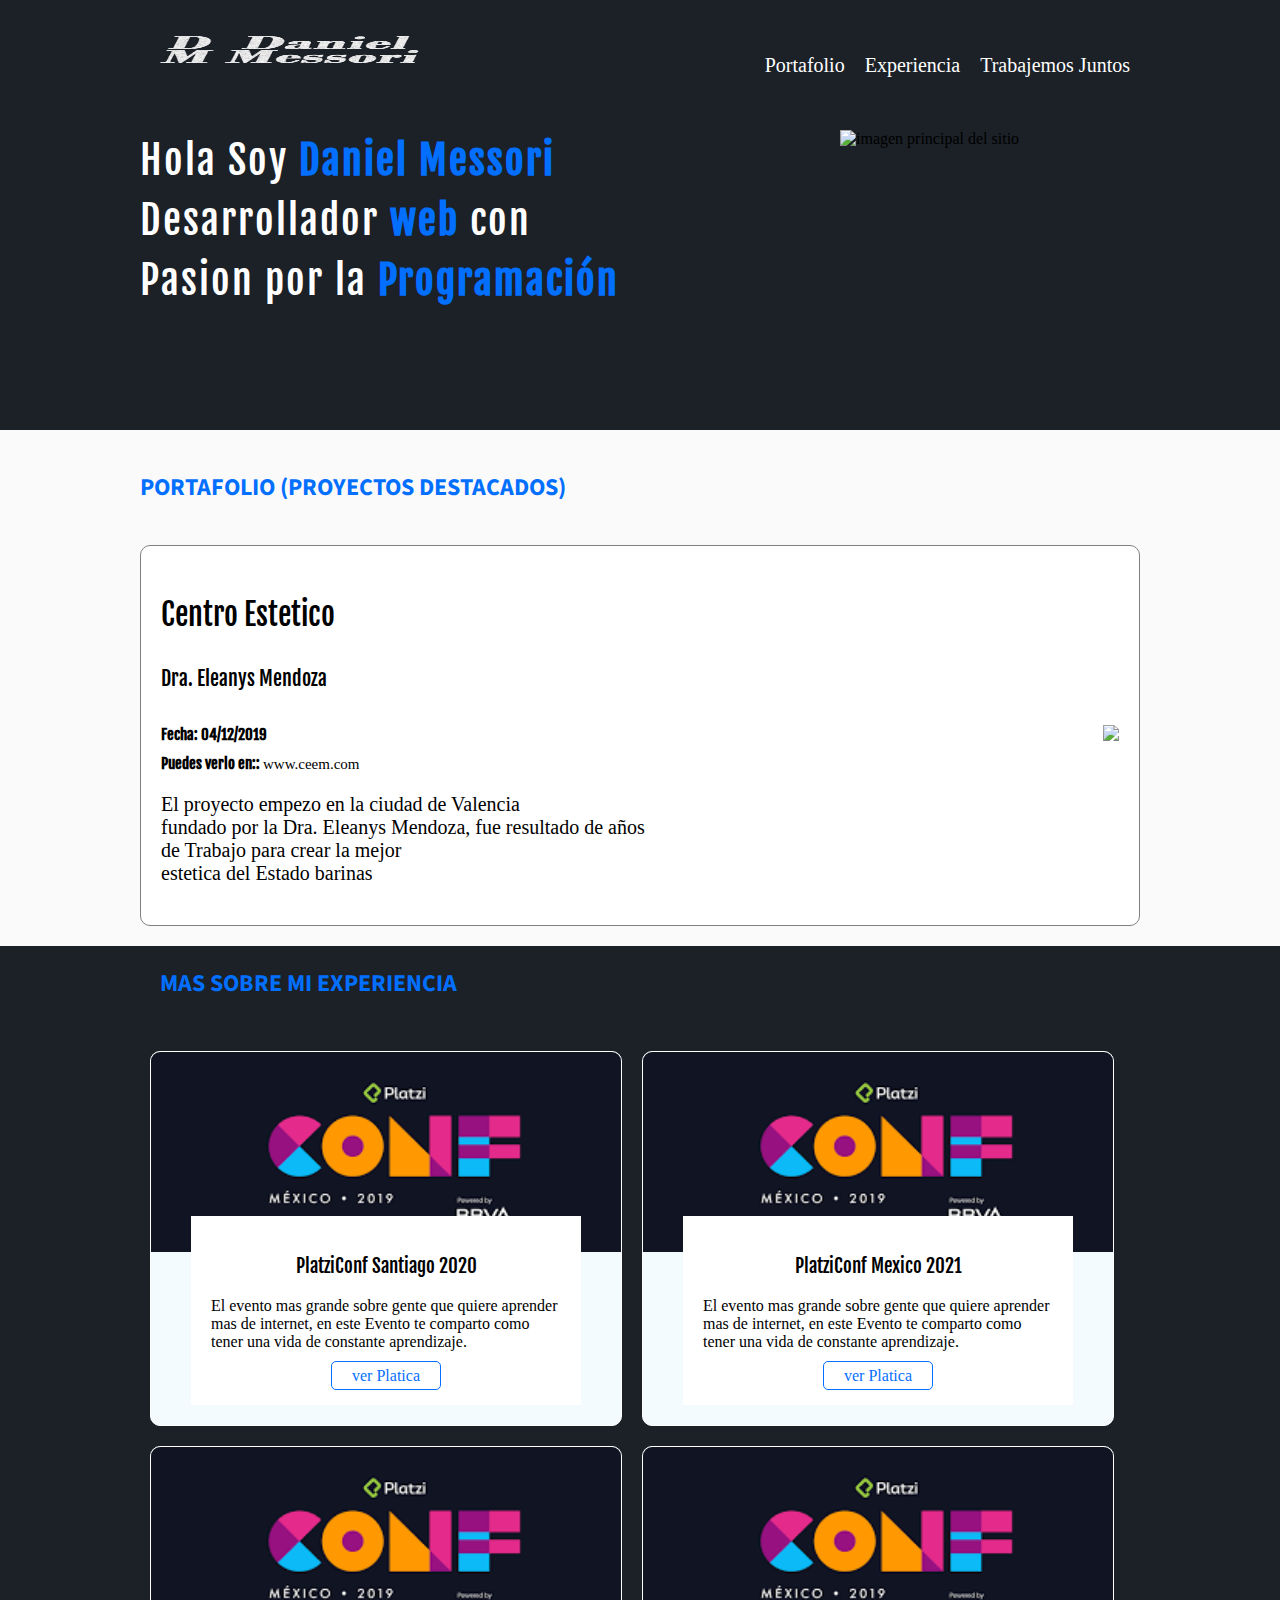
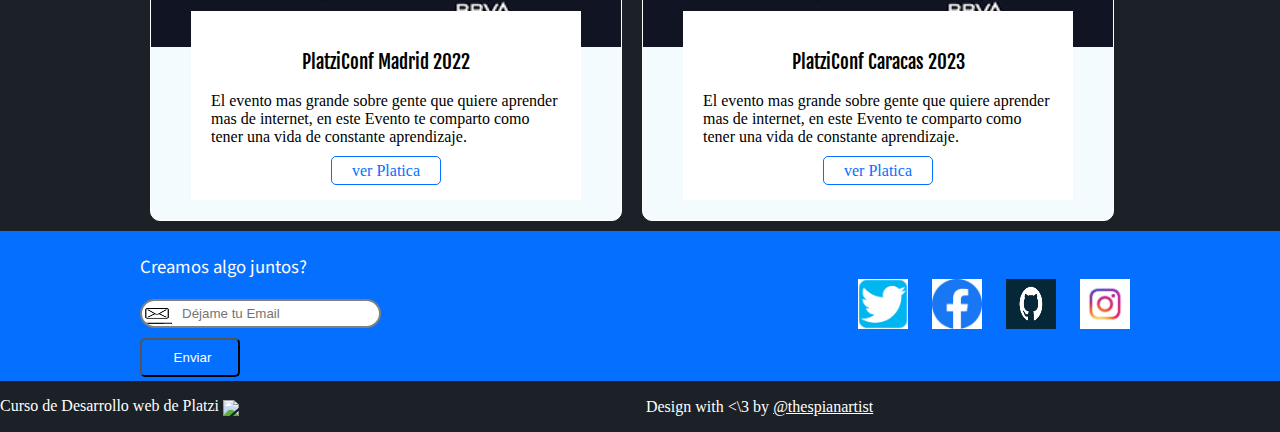
==== index.html @ 3f0a3e09 "inicio" ====
<!DOCTYPE html>
<html lang="es">
<head>
    <meta charset="UTF-8" />
    <meta name="viewport" content="width=device-width, initial-scale=1.0" />
    <meta http-equiv="X-UA-Compatible" content="ie=edge" />
    <link rel="icon" type="image/png" href="img/logo.png" />
    <link href="https://fonts.googleapis.com/css?family=Fjalla+One|Source+Sans+Pro:400i&display=swap" rel="stylesheet">
    <link rel="stylesheet" href="css/estilos.css" /> 
    
    <title>Portafolio</title>
</head>
<body>
    <header class="header">
        <div class="container">
    <figure class="logo">
        <img src="img/daniel.jpg" height="100" width="300"/>
    </figure>
    <nav class="menu">
        <ol>
            <li>
                <a class="link" href="#portafolio">Portafolio</a>
            </li>
            <li>
                <a class="link" href="#experiencia">Experiencia</a>
            </li>
            <li>
                <a class="link" href="#contacto">Trabajemos Juntos</a>
            </li>
        </ol>
        </nav>
    </div>
    </header>
    <section class="hero">
        <div class="container">
        <h1>
            Hola Soy <strong>Daniel Messori</strong> <br>Desarrollador <strong>web</strong> con<br> Pasion por la <strong>Programación</strong>
        </h1>
        <img  class="hero-imagei" src="../portafolio/img/logo.png" width="300" height="300" alt="imagen principal del sitio" />
    </div>
    </section>
    <section id="portafolio" class="portfolio">
        <div class="container">
        <h2>Portafolio (Proyectos Destacados)</h2>
        <article class="project">
            <div class="project-details">
                <h3 class="project-title">Centro Estetico</h3>
                <h5 class="project-course">Dra. Eleanys Mendoza</h5>
                <p class="project-date"><small><strong>Fecha: 04/12/2019</strong></small></p>
                <p class="project-url"><small><strong>Puedes verlo en::  </strong>   www.ceem.com</small></p>
                <p class="project-description">El proyecto empezo en la ciudad de Valencia <br>fundado por la Dra. Eleanys Mendoza, fue resultado de años de Trabajo para crear la mejor <br>estetica del Estado barinas</p>         
            </div>
            <figure class="project-imageContainer">
                    <img class="project-image" src="../portafolio/img/ele.jpg" />
            </figure>
        </article>
    </div>
    </section>
            <div class="container">
    <h2 class="event-list-title"> Mas sobre mi experiencia</h2>
    <section id="eventos" class="event-list">

        <article class="event">
            <figure class="event-imageContainer">
                <img  class="event-image" src="img/platziconf.jpg" width="500" height="500"/>
            </figure>
            <div class="event-detail">
            <h3 class="event-title">PlatziConf Santiago 2020</h3>
            <p class="event-description"> El evento mas grande sobre gente que quiere aprender mas de internet, en este Evento te comparto como tener una vida de constante aprendizaje.</p>
            <a class="event-url" href="https://www.youtube.com/watch?v=Xk1OPWT_6yw&list=PLa28R7QEiMbkGahEPjXsCfkXm7AKnL-aj" target="_blank">ver Platica</a>
        </div>
        </article>

        <article class="event">
                <figure class="event-imageContainer">
                    <img  class="event-image" src="img/platziconf.jpg" width="500" height="500"/>
                </figure>
                <div class="event-detail">
                <h3 class="event-title">PlatziConf Mexico 2021</h3>
                <p class="event-description"> El evento mas grande sobre gente que quiere aprender mas de internet, en este Evento te comparto como tener una vida de constante aprendizaje.</p>
                <a class="event-url" href="https://www.youtube.com/watch?v=Xk1OPWT_6yw&list=PLa28R7QEiMbkGahEPjXsCfkXm7AKnL-aj" target="_blank">ver Platica</a>
            </div>
            </article>
            <article class="event">
                    <figure class="event-imageContainer">
                        <img  class="event-image" src="img/platziconf.jpg" width="500" height="500"/>
                    </figure>
                    <div class="event-detail">
                    <h3 class="event-title">PlatziConf Madrid 2022</h3>
                    <p class="event-description">El evento mas grande sobre gente que quiere aprender mas de internet, en este Evento te comparto como tener una vida de constante aprendizaje.</p>
                    <a class="event-url" href="https://www.youtube.com/watch?v=Xk1OPWT_6yw&list=PLa28R7QEiMbkGahEPjXsCfkXm7AKnL-aj" target="_blank">ver Platica</a>
                </div>
                </article>
                <article class="event">
                        <figure class="event-imageContainer">
                            <img  class="event-image" src="img/platziconf.jpg" width="500" height="500"/>
                        </figure>
                        <div class="event-detail">
                        <h3 class="event-title">PlatziConf Caracas 2023</h3>
                        <p class="event-description"> El evento mas grande sobre gente que quiere aprender mas de internet, en este Evento te comparto como tener una vida de constante aprendizaje.</p>
                        <a class="event-url" href="https://www.youtube.com/watch?v=Xk1OPWT_6yw&list=PLa28R7QEiMbkGahEPjXsCfkXm7AKnL-aj" target="_blank">ver Platica</a>
                    </div>
                    </article>
                </div>
    </section>
    <section id="contacto" class="contact">
        <div class="container">
        <div class="form-email">
        <form action="/suscripcion/">
            <h3>Creamos algo juntos?</h3>
            <input type="text" placeholder="Déjame tu Email" id="email" class="email" />
            <button>Enviar</button>
        </div>
        </form>
        <div class="social">
            <a href="https://twitter.com/dmessori" class="social-link twitter"></a>
            <a href="https:/facebook.com/daniel.messori" class="social-link facebook"></a>
            <a href="https://github.com/danielmessori" class="social-link github"></a>
            <a href="https://instagram.com/dmessori" class="social-link instagram"></a>

    </section>
</div>
</div>
    <footer class="footer">
        <div>
            <p>Curso de Desarrollo web de Platzi <img src="../portafolio/img/daniellogo.jpg" width="80px"></p>
        </div>
        <p>Design with <\3 by <a href="https://twitter.com/thespianartist">@thespianartist</a></p>
        <div></div>
    </footer>
</body>
</html>
---- css/estilos.css ----
/*reglas
selectores
declaraciones
propiedades
valores*/

/* selector de etiquetas header-section - article- nav */
/*selector descendente */
/*body header div nav ol li a*/
/* selector de clase*/
/* .portafolio */
/* selector de id
     #portafolio */
/* gris oscuro = #1d252c */
/* gris claro = #626262 */
/* background gris = #1b2127 */
/* celeste = #026fff */
body{
    
    margin:0;
}
h1,
h2,
h3,
h4,
h5,
h6{
    font-family: 'Fjalla One', Times, serif;
    font-weight: normal;
}
h1{
    font-size: 40px;
    line-height: 1.5em;
    letter-spacing: 2px;
    color: white;
    margin: 0;
   /* text-transform: uppercase;
    text-decoration: underline;*/
}
h1 strong{
    color: #026fff;
}

.header{
    background-color: #1b2127;
    color: white;
    display: flex;
    justify-content: space-between;
    height: 130px;
 /*   height: 300px;
  background-image: url('../img/daniellogo.jpg');
    background-size: 300px 200px;
    background-repeat: no-repeat;
    background-position-x: center;*/
}

.header a{
    color: white;
    text-decoration: none;
    font-size: 20px;
}
.header ol{
    display: flex;
    height: inherit;
    
}
.header ol li{
    height: inherit;
    display: flex;
    align-items: center;
justify-content: space-between;
}
.header a{
    display: block;
    /*height: inherit;*/
    padding: 0 10px;
}
.menu{
    height: inherit;
    display: flex;
}
.hero{
    height: 300px;
  /*  background-image: url('../img/platzi.jpg');*/
    background-color: #1b2127;
  /*  background-size: 500px 300px;
    background-repeat: no-repeat;
    background-position-x: right;*/
    display: flex;
    justify-content: space-between;
}
.hero-image{
    object-fit: cover;
}
.portfolio{
    margin: 0px;
    padding: 20px;
    background: #fafafa;

  }
.project {
 /*    border-top: 10px solid red;
 border-right: 10px solid orange;
 border-left: 10px solid green;
 border-bottom: 10px solid pink;*/
 border: 1px solid gray;
 border-radius: 10px;
 /*margin: 10px;
 margin-bottom: 15px;*/
 padding: 20px;
 background:white;
 display: flex;
 align-items: center;
 justify-content: space-between;
/*border-top-left-radius: 40px; */
}
.project-details{
width: 500px;
 }
.project-image{
    height: 400px;
}
.project-title{
    font-size: 30px;
    margin-bottom: 10px;
}
.project-course{
    font-size: 20px;
}
.project small{
    font-size:15px ;
}
.project-couse,
.project-date,
.project-url{
    margin: 10px 0;
}
.project-description{
    font-size: 20px;
}
.project strong{
    font-family: 'Fjalla One'   ;
}
.flexbox{
display: flex;
flex-direction: row;
flex-wrap: wrap;
justify-content: space-around;
justify-content: space-between;
justify-content: space-evenly;
}
.box{
    width: 50px;
    height: 50px;
    border: 5px solid red;
    margin: 20px;
    flex-shrink: 0;
}
ol,
ul{
    margin: 0;
    padding: 0;
    list-style: none;
}

figure{
    margin: 0;
}

.footer {
    background: #1b2127;
    color: white;
    display: flex;
    align-items: center;
    justify-content: space-between;
}
.footer img{
    vertical-align: middle;
}
.footer a{
    color: white;
}
h2 {
    color: #026fff;
    text-transform: uppercase;
    font-family: 'Source Sans Pro', sans-serif;
    font-weight: bold;
    font-size: 24px;
    margin-bottom: 40px;
}

.event{
    border: 1px solid white;
    margin: 10px;
    width: 470px;
    border-radius: 10px;
    overflow: hidden;
    flex-shrink: 0;
    background: #f4fbff;
}
.event-list{
    display: flex;
    flex-wrap: wrap;
}
.event img{
    width: 480px;
    height: 200px;
    object-fit: cover;
}
.event-detail {
    margin: 20px 40px;
    background: white;
    margin-top: -40px;
    position: relative;
    padding: 20px;
    text-align: center;

}
.event-description{
    text-align: left;
}
.event-url{
    color: #056fff;
    border: 1px solid #056fff;
    padding: 5px 20px;
    text-decoration: none;
    border-radius: 5px;
}
.event-list-title{
    margin-left: 20px;
}
.contact {
    background-color: #056fff;
    color: white;
    height: 150px;
    display: flex;
    align-items: center;
    justify-content: space-between;
}
.social{
}
.social-link{
    display: inline-block;
    width: 50px;
    height: 50px;
    background-size: 50px 50px;
    margin: 0 10px;
}
.social-link.twitter {
    background-image: url('../img/twitter.png');
}
.social-link.facebook {
    background-image: url('../img/facebook.png');
}
.social-link.github {
    background-image: url('../img/github.png');
}
.social-link.instagram {
    background-image: url('../img/instagram.jpg');
}
.form-email input {
border-color: gray;
padding: 5px 20px 5px 40px;
background-image: url('../img/envelope.png');
background-repeat: no-repeat;
background-size: 30px 20px;
background-position-y: center;
border-radius: 20px;
border-style: solid;
}
.form-email button {
    display: block;
    background: transparent;
    color: white;
    padding: 10px 20px 10px 25px;
    border-radius: 5px;
    width: 100px;
    margin-top: 10px;
}
.form-email h3{
    font-family: 'Source Sans pro';
}
.container{
    width: 1000px;
    margin:0 auto;
    display: inherit;
    justify-content: inherit;
    align-items: inherit;
    height: inherit;
    flex-wrap: inherit;
}
html{
background:#1b2127;
}
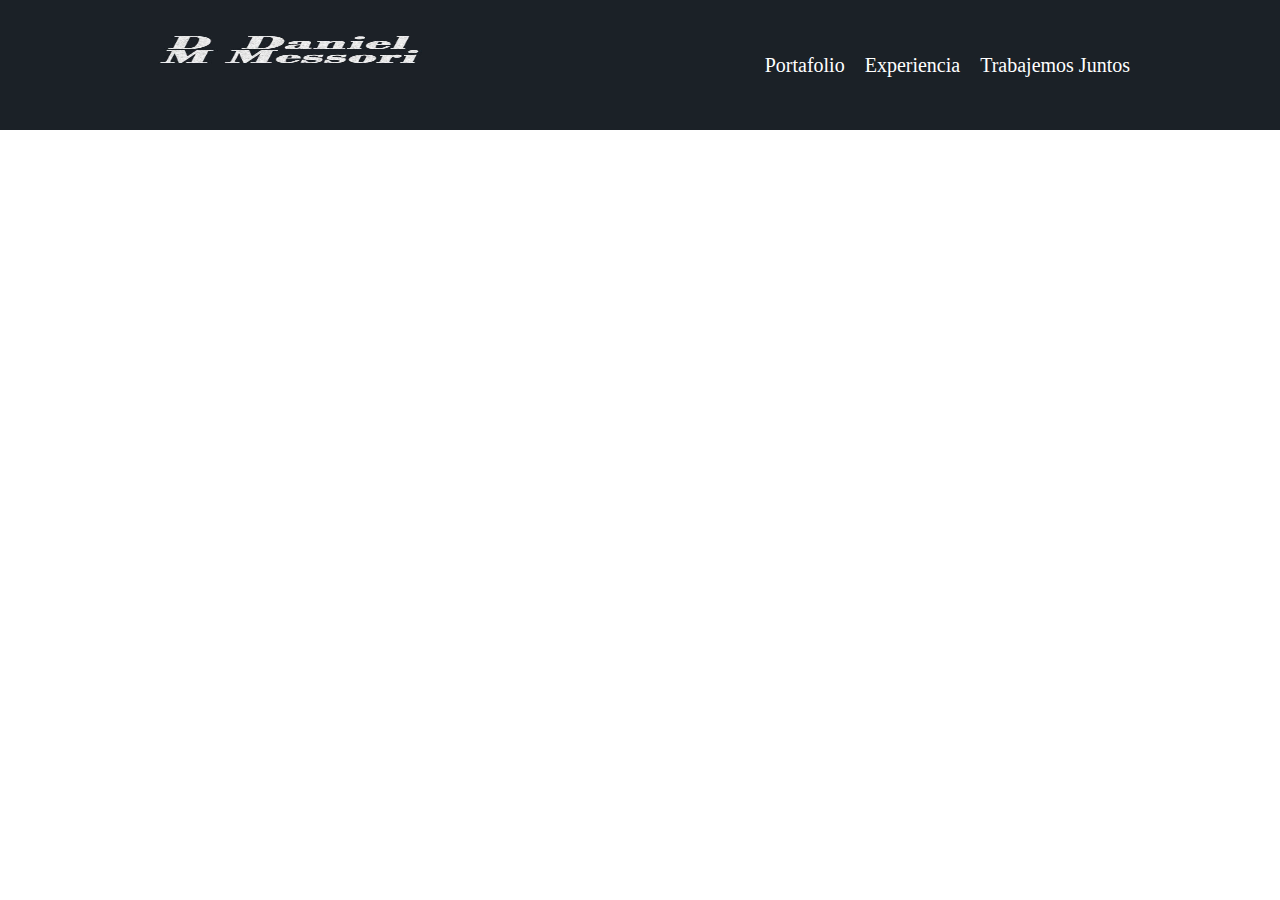
==== commit 86073475: "Nueva carpeta" ====
--- a/index.html
+++ b/index.html
@@ -2,12 +2,11 @@
 <html lang="es">
 <head>
     <meta charset="UTF-8" />
-    <meta name="viewport" content="width=device-width, initial-scale=1.0" />
+    <meta name="viewport" content="width=device-width, initial-scale=1" />
     <meta http-equiv="X-UA-Compatible" content="ie=edge" />
     <link rel="icon" type="image/png" href="img/logo.png" />
     <link href="https://fonts.googleapis.com/css?family=Fjalla+One|Source+Sans+Pro:400i&display=swap" rel="stylesheet">
     <link rel="stylesheet" href="css/estilos.css" /> 
-    
     <title>Portafolio</title>
 </head>
 <body>
@@ -31,7 +30,7 @@
         </nav>
     </div>
     </header>
-    <section class="hero">
+    <!-- <section class="hero">
         <div class="container">
         <h1>
             Hola Soy <strong>Daniel Messori</strong> <br>Desarrollador <strong>web</strong> con<br> Pasion por la <strong>Programación</strong>
@@ -127,6 +126,6 @@
         </div>
         <p>Design with <\3 by <a href="https://twitter.com/thespianartist">@thespianartist</a></p>
         <div></div>
-    </footer>
+    </footer> -->
 </body>
 </html>--- a/css/estilos.css
+++ b/css/estilos.css
@@ -47,6 +47,7 @@
     display: flex;
     justify-content: space-between;
     height: 130px;
+    flex-wrap: wrap;
  /*   height: 300px;
   background-image: url('../img/daniellogo.jpg');
     background-size: 300px 200px;
@@ -88,6 +89,7 @@
     background-position-x: right;*/
     display: flex;
     justify-content: space-between;
+    flex-wrap: wrap;
 }
 .hero-image{
     object-fit: cover;
@@ -113,6 +115,7 @@
  align-items: center;
  justify-content: space-between;
 /*border-top-left-radius: 40px; */
+flex-wrap: wrap;
 }
 .project-details{
 width: 500px;
@@ -173,6 +176,7 @@
     display: flex;
     align-items: center;
     justify-content: space-between;
+    flex-wrap: wrap;
 }
 .footer img{
     vertical-align: middle;
@@ -236,8 +240,7 @@
     display: flex;
     align-items: center;
     justify-content: space-between;
-}
-.social{
+    flex-wrap: wrap;
 }
 .social-link{
     display: inline-block;
@@ -281,14 +284,50 @@
     font-family: 'Source Sans pro';
 }
 .container{
-    width: 1000px;
+    max-width: 1000px;
+    width: 100%;
     margin:0 auto;
     display: inherit;
     justify-content: inherit;
     align-items: inherit;
     height: inherit;
     flex-wrap: inherit;
+    flex: 1;
 }
 html{
-background:#1b2127;
-}+/* background:#1b2127; */
+}
+/* desktop first que empieces desde el MQ MAS GRANDE */
+@media screen and (max-width:1024px){
+
+}
+@media screen and (max-width:767px){
+
+.header{
+    display: block;
+    height: auto;
+}
+.header ol {
+    display: block;
+}
+.header ol li {
+    height: 50px;
+}
+.header a {
+}
+.menu {
+    justify-content: center;
+}
+.header .logo {
+    text-align: center;
+}
+ }
+@media screen and (max-width:480px){
+
+    
+}
+@media screen and (max-width:320px){
+    
+}
+
+/* Mobile First */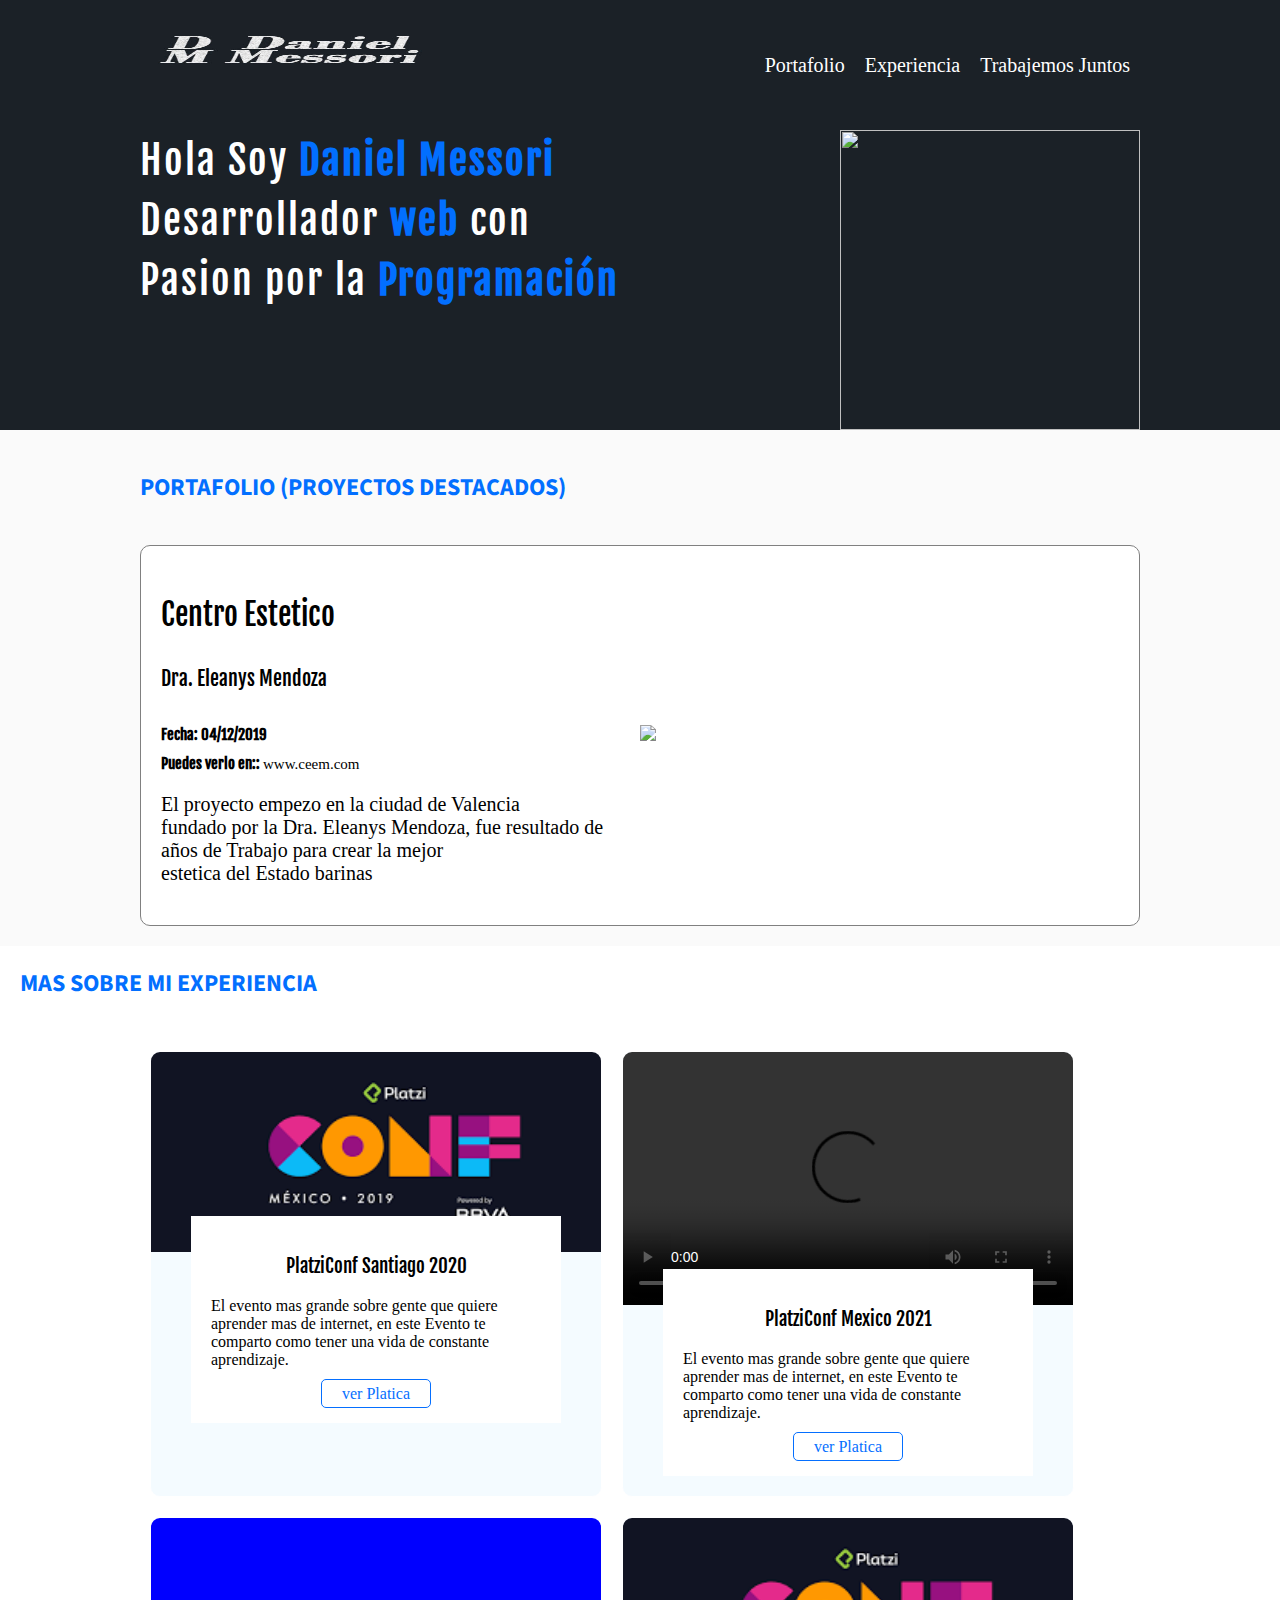
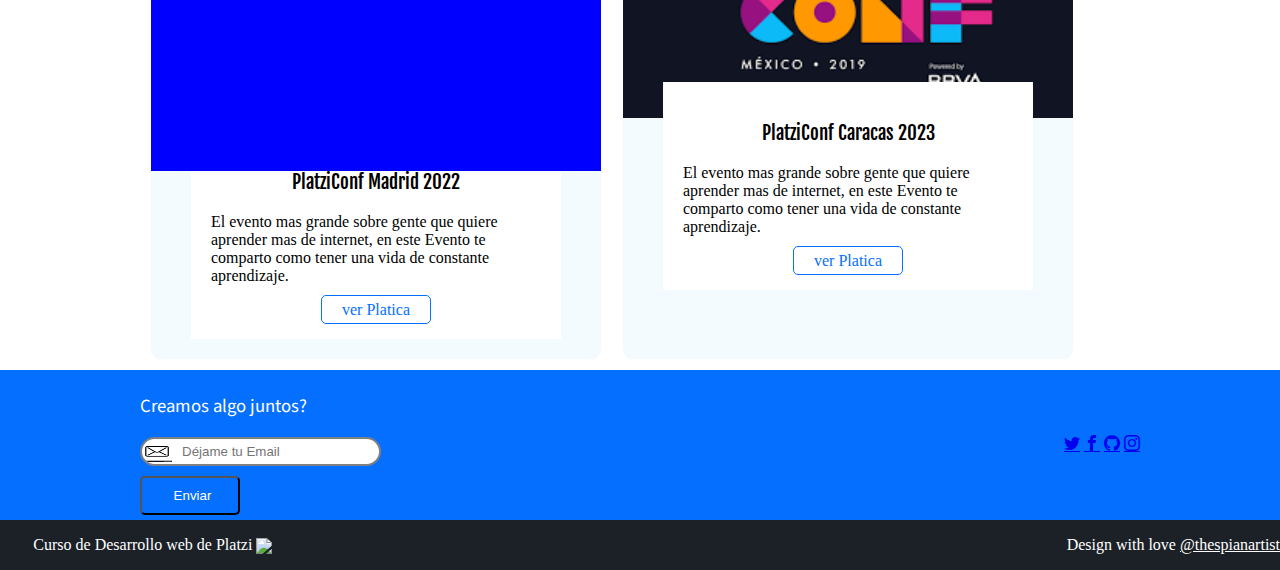
==== commit a9423c99: "Changes" ====
--- a/index.html
+++ b/index.html
@@ -10,6 +10,7 @@
     <title>Portafolio</title>
 </head>
 <body>
+    <i class="icon-menu burger-button" id="burger-menu"></i>
     <header class="header">
         <div class="container">
     <figure class="logo">
@@ -30,12 +31,12 @@
         </nav>
     </div>
     </header>
-    <!-- <section class="hero">
+    <section class="hero">
         <div class="container">
         <h1>
             Hola Soy <strong>Daniel Messori</strong> <br>Desarrollador <strong>web</strong> con<br> Pasion por la <strong>Programación</strong>
         </h1>
-        <img  class="hero-imagei" src="../portafolio/img/logo.png" width="300" height="300" alt="imagen principal del sitio" />
+        <img  class="hero-imagei" src="../portafolio/img/github.png" width="300" height="300" altprincipal="imagen  del sitio" />
     </div>
     </section>
     <section id="portafolio" class="portfolio">
@@ -55,9 +56,12 @@
         </article>
     </div>
     </section>
-            <div class="container">
+
     <h2 class="event-list-title"> Mas sobre mi experiencia</h2>
     <section id="eventos" class="event-list">
+            <div class="container">
+    
+
 
         <article class="event">
             <figure class="event-imageContainer">
@@ -72,7 +76,9 @@
 
         <article class="event">
                 <figure class="event-imageContainer">
-                    <img  class="event-image" src="img/platziconf.jpg" width="500" height="500"/>
+                    <video class="html-video"src="videos/f8.mp4" width="1280" height="720" controls></video>
+                </video>
+                    <!-- <img  class="event-image" src="img/platziconf.jpg" width="500" height="500"/> -->
                 </figure>
                 <div class="event-detail">
                 <h3 class="event-title">PlatziConf Mexico 2021</h3>
@@ -82,7 +88,9 @@
             </article>
             <article class="event">
                     <figure class="event-imageContainer">
-                        <img  class="event-image" src="img/platziconf.jpg" width="500" height="500"/>
+                        <div class="flexible-video">    <iframe class="youtube-video" width="560" height="315" src="https://www.youtube.com/embed/aDuSFhRgvWk" frameborder="0" allow="accelerometer; autoplay; encrypted-media; gyroscope; picture-in-picture" allowfullscreen></iframe>
+                        </div>
+                        <!-- <img  class="event-image" src="img/platziconf.jpg" width="500" height="500"/> -->
                     </figure>
                     <div class="event-detail">
                     <h3 class="event-title">PlatziConf Madrid 2022</h3>
@@ -112,20 +120,39 @@
         </div>
         </form>
         <div class="social">
-            <a href="https://twitter.com/dmessori" class="social-link twitter"></a>
-            <a href="https:/facebook.com/daniel.messori" class="social-link facebook"></a>
-            <a href="https://github.com/danielmessori" class="social-link github"></a>
-            <a href="https://instagram.com/dmessori" class="social-link instagram"></a>
+            <a href="https://twitter.com/dmessori" class="icon-twitter"></a>
+            <a href="https:/facebook.com/daniel.messori" class="icon-facebook"></a>
+            <a href="https://github.com/danielmessori" class="icon-github"></a>
+            <a href="https://instagram.com/dmessori" class="icon-instagram"></a>
 
     </section>
 </div>
 </div>
     <footer class="footer">
-        <div>
+        <div class="container">
             <p>Curso de Desarrollo web de Platzi <img src="../portafolio/img/daniellogo.jpg" width="80px"></p>
         </div>
-        <p>Design with <\3 by <a href="https://twitter.com/thespianartist">@thespianartist</a></p>
+        <p>Design with love <a href="https://twitter.com/thespianartist">@thespianartist</a></p>
         <div></div>
-    </footer> -->
+    </footer>
+    <script>
+        const menu = document.querySelector('.menu')
+    
+        console.log(menu);
+        const burgerButton = document.querySelector('#burger-menu')
+        console.log(burgerButton);
+        
+
+        burgerButton.addEventListener('click', hideShow)
+
+        function hideShow() {
+            if (menu.classList.contains('is-active')){
+                menu.classList.remove('is-active');
+            }else {
+
+            menu.classList.add('is-active');
+            }
+        }
+    </script>
 </body>
 </html>--- a/css/estilos.css
+++ b/css/estilos.css
@@ -15,6 +15,75 @@
 /* gris claro = #626262 */
 /* background gris = #1b2127 */
 /* celeste = #026fff */
+@font-face {
+    font-family: 'icomoon';
+    src:  url('../icomons/fonts/icomoon.eot?gsbsmg');
+    src:  url('../icomons/fonts/icomoon.eot?gsbsmg#iefix') format('embedded-opentype'),
+      url('../icomons/fonts/icomoon.ttf?gsbsmg') format('truetype'),
+      url('../icomons/fonts/icomoon.woff?gsbsmg') format('woff'),
+      url('../icomons/fonts/icomoon.svg?gsbsmg#icomoon') format('svg');
+    font-weight: normal;
+    font-style: normal;
+    font-display: block;
+  }
+  
+  [class^="icon-"], [class*=" icon-"] {
+    /* use !important to prevent issues with browser extensions that change fonts */
+    font-family: 'icomoon' !important;
+    speak: none;
+    font-style: normal;
+    font-weight: normal;
+    font-variant: normal;
+    text-transform: none;
+    line-height: 1;
+  
+    /* Better Font Rendering =========== */
+    -webkit-font-smoothing: antialiased;
+    -moz-osx-font-smoothing: grayscale;
+  }
+  
+  .icon-facebook:before {
+    content: "\e901";
+  }
+  .icon-github:before {
+    content: "\e902";
+  }
+  .icon-twitter:before {
+    content: "\e903";
+  }
+  .icon-instagram:before {
+    content: "\e904";
+  }
+  .icon-menu:before {
+    content: "\e900";
+  }
+  
+  [class^="icon-"], [class*=" icon-"] {
+    /* use !important to prevent issues with browser extensions that change fonts */
+    font-family: 'icomoon' !important;
+    speak: none;
+    font-style: normal;
+    font-weight: normal;
+    font-variant: normal;
+    text-transform: none;
+    line-height: 1;
+    /* display: inline-block;
+    width: 50px;
+    height: 50px;
+    background-size: 50px 50px;
+    background-color: black;
+    margin: 0 10px; */
+}
+  
+    /* Better Font Rendering =========== */
+    -webkit-font-smoothing: antialiased;
+    -moz-osx-font-smoothing: grayscale;
+  }
+  
+  .icon-menu:before {
+    content: "\e900";
+  }
+  
 body{
     
     margin:0;
@@ -118,10 +187,13 @@
 flex-wrap: wrap;
 }
 .project-details{
-width: 500px;
+width: 50%;
  }
-.project-image{
-    height: 400px;
+.project-imageContainer{
+    width: 50%;
+}
+.project-imageContainer img {
+    max-width: 100%;
 }
 .project-title{
     font-size: 30px;
@@ -195,8 +267,8 @@
 
 .event{
     border: 1px solid white;
-    margin: 10px;
-    width: 470px;
+    margin: 1%;
+    width: 45%;
     border-radius: 10px;
     overflow: hidden;
     flex-shrink: 0;
@@ -242,7 +314,7 @@
     justify-content: space-between;
     flex-wrap: wrap;
 }
-.social-link{
+/* .social-link{
     display: inline-block;
     width: 50px;
     height: 50px;
@@ -260,7 +332,7 @@
 }
 .social-link.instagram {
     background-image: url('../img/instagram.jpg');
-}
+} */
 .form-email input {
 border-color: gray;
 padding: 5px 20px 5px 40px;
@@ -294,15 +366,78 @@
     flex-wrap: inherit;
     flex: 1;
 }
-html{
-/* background:#1b2127; */
+.html-video{
+   /* width: 100%;  */
+   max-width: 100%;
+   height: auto;
 }
 /* desktop first que empieces desde el MQ MAS GRANDE */
+.youtube-video{
+   position: absolute;
+   top: 0;
+   bottom: 0;
+   right: 0;
+   left: 0;
+   width: 100%;
+   height: 100%;
+   z-index: 3;
+}
+.flexible-video{
+    width: 100%;
+    height: 0px;
+    padding-top: 56.25%;
+    background: blue;
+    z-index: 4;
+    position: relative;
+
+    
+}
+
+.burger-button {
+    display: none;
+    width: 40px;
+    height: 40px;
+    border-radius: 50%;
+    background-color: rgba(0,0,0,.8);
+    line-height: 40px;
+    text-align: center;
+    position: fixed;
+    top: 5px;
+    left: 4px;
+    z-index: 6;
+    color: white;
+    
+}
 @media screen and (max-width:1024px){
-
+.container {
+    padding: 0 1em;
+}
+.hero {
+    height: auto;
+    position: relative;
+    overflow: hidden;
+    padding: 2em;
+}
+h1 {
+    font-size: 2em;
+    z-index: 2;
+}
+.hero-imagei {
+    position: absolute;
+    z-index:1;
+    left:0;
+    right: 0;
+    top: 0;
+    bottom: 0;
+    width: 100%;
 }
 @media screen and (max-width:767px){
-
+    .burger-button {
+        display: block;
+    }
+.container{
+    justify-content: center;
+}
 .header{
     display: block;
     height: auto;
@@ -314,20 +449,118 @@
     height: 50px;
 }
 .header a {
-}
-.menu {
+    justify-content: center;
+    height: 40px;
+    font-size: 2em;
+    text-decoration: underline;
+    margin-bottom: .5em;
+}
+
+.menu{
     justify-content: center;
 }
 .header .logo {
     text-align: center;
 }
+.menu{
+    position: fixed;
+    /* background: red; */
+    background: rgba(5, 111, 255,.9);
+    z-index: 5;
+    top: 0;
+    width: 100vw;
+    /* height: 100vh; */
+    bottom: 0;
+    display: flex;
+    align-items: center;
+    justify-content: center;
+    left: -100vw;
+    transition: .3s;
+}
+.menu.is-active{
+    left: 0;
+}
+.project{
+    display: block;
+}
+.project-imageContainer{
+    width: auto;
+}
+.project-details{
+    width: auto;
+    font-size: 16px;
+}
+.project-title{
+font-size: 1.5em;
+}
+.project-url{
+    font-size: 1em;
+}
+.project-course{
+    font-size: 1em;
+}
+.project-date{
+    font-size: 1em;
+}
+.project-description{
+    font-size: .8em;
+}
+.hero-imagei{
+}
+h1{
+    font-size: 24px;
+    text-align: center;
+}
+.event{
+    width: auto;
+    flex-shrink: initial;
+}
+.event img {
+    width: 100%;
+}
+
  }
 @media screen and (max-width:480px){
-
-    
+    h1 {
+        font-size: 1.5em;
+    }
+    .project-details{
+        font-size: 12px;
+    }
+    .container h1{
+        font-size: 32px;
+        text-align: center;
+    }
+    .event-detail {
+        margin: -2em .5em .5em;
+        padding: .5em;
+    }
+    .contact {
+        height: auto;
+        padding: 1.5em 0;
+        text-align: center;
+        display: block;
+    }
+    .form-email button {
+        margin: 1.5em auto;
+    }
+    .form-email h3{
+        margin-top: 0;
+    }
+    .footer {
+        display: block;
+        text-align: center;
+        border: 1px solid transparent;
+    }
 }
 @media screen and (max-width:320px){
     
-}
-
-/* Mobile First */+    h1{
+        font-size: 1.2em;
+        background: rgba(0,0,0,.5)
+    }
+    .hero{
+        padding: 2em 1em;
+    }
+
+}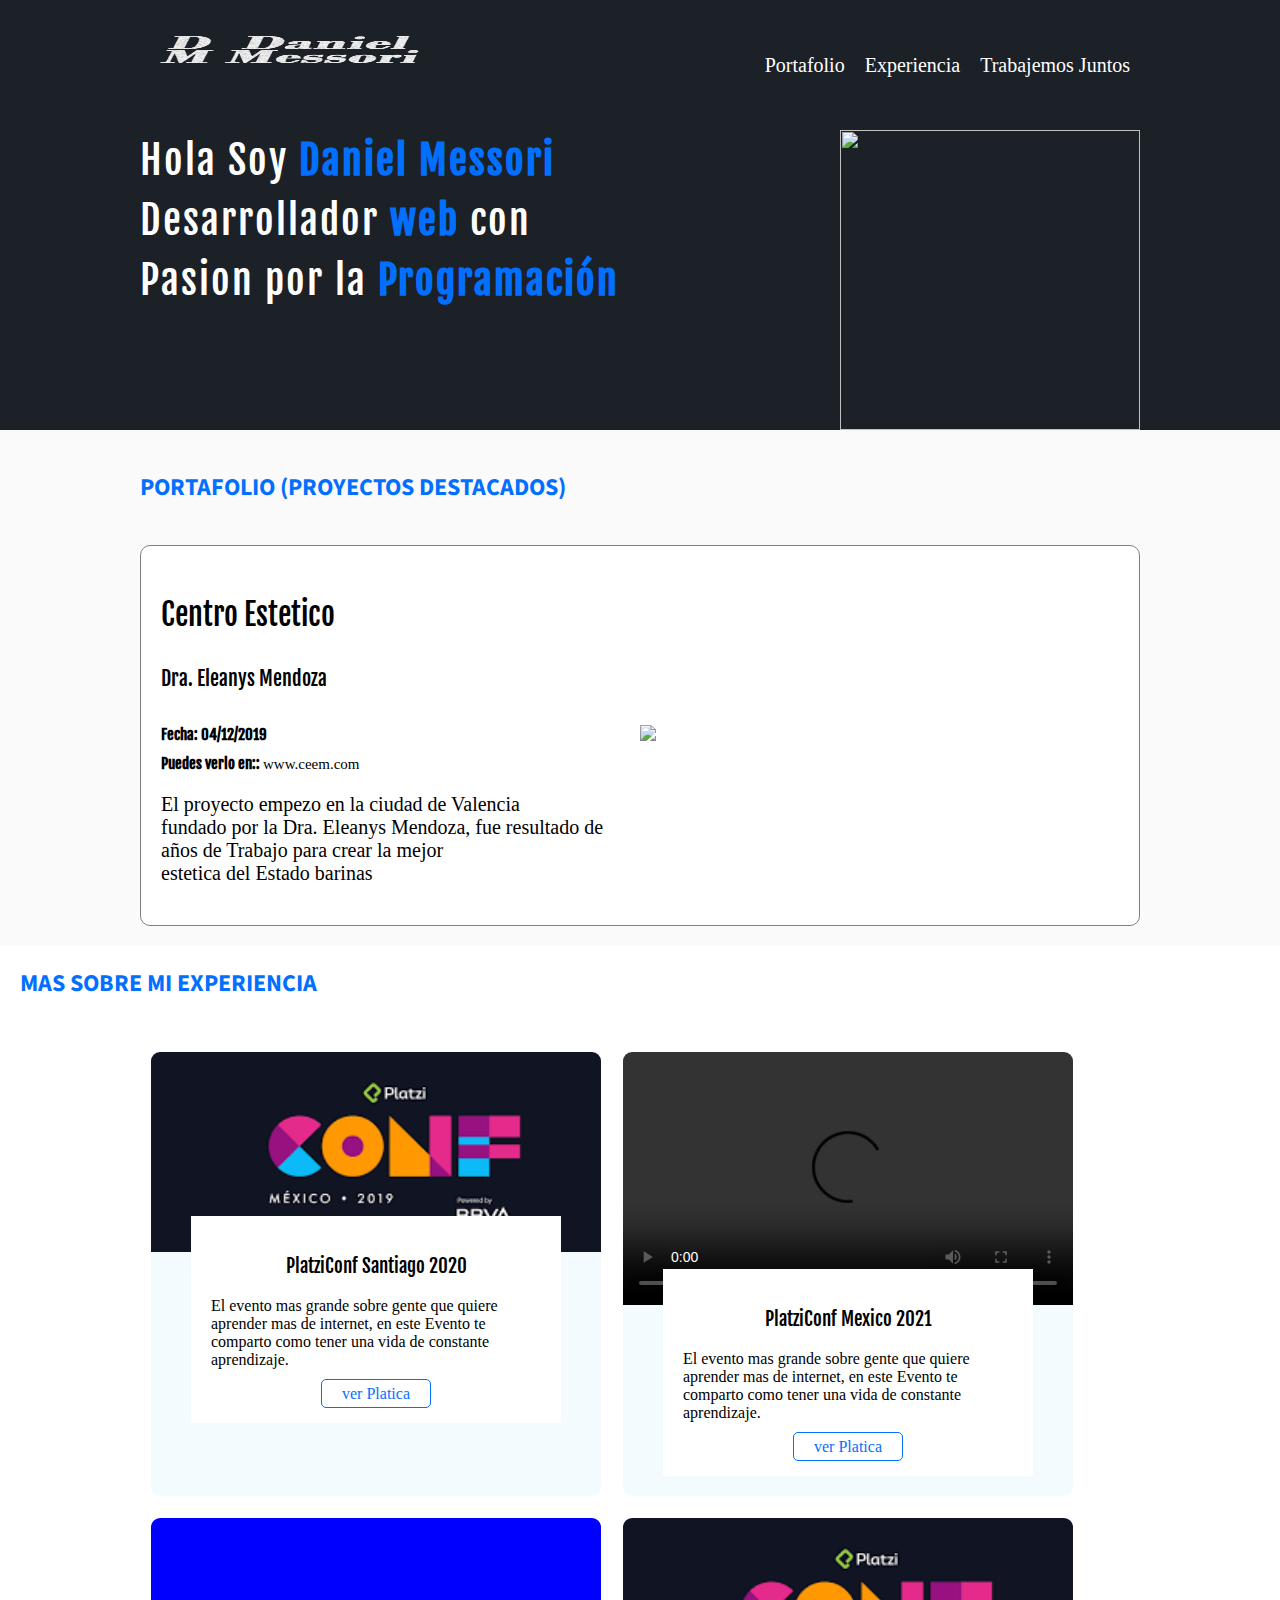
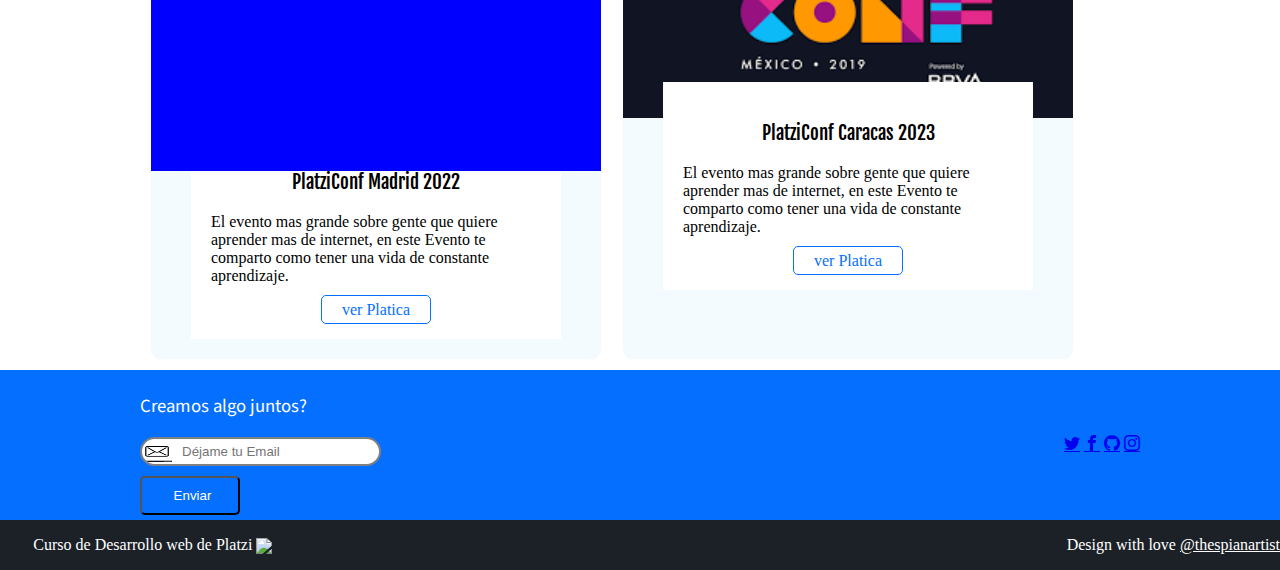
==== commit f3698c0b: "Last changes" ====
--- a/index.html
+++ b/index.html
@@ -137,13 +137,24 @@
     </footer>
     <script>
         const menu = document.querySelector('.menu')
-    
-        console.log(menu);
+        const ipad = window.matchMedia('screen and (max-width:767px)')
+        console.log(window.matchMedia('screen and (max-width:767px)'));
+        // console.log(menu);
         const burgerButton = document.querySelector('#burger-menu')
-        console.log(burgerButton);
+        // console.log(burgerButton);
         
+        ipad.addListener(validation)
 
+        function validation(event){
+            if (event.matches) {
         burgerButton.addEventListener('click', hideShow)
+
+            }else {
+             burgerButton.removeEventListener('click', hideShow)
+            }
+            console.log(event.matches)
+        }
+
 
         function hideShow() {
             if (menu.classList.contains('is-active')){
